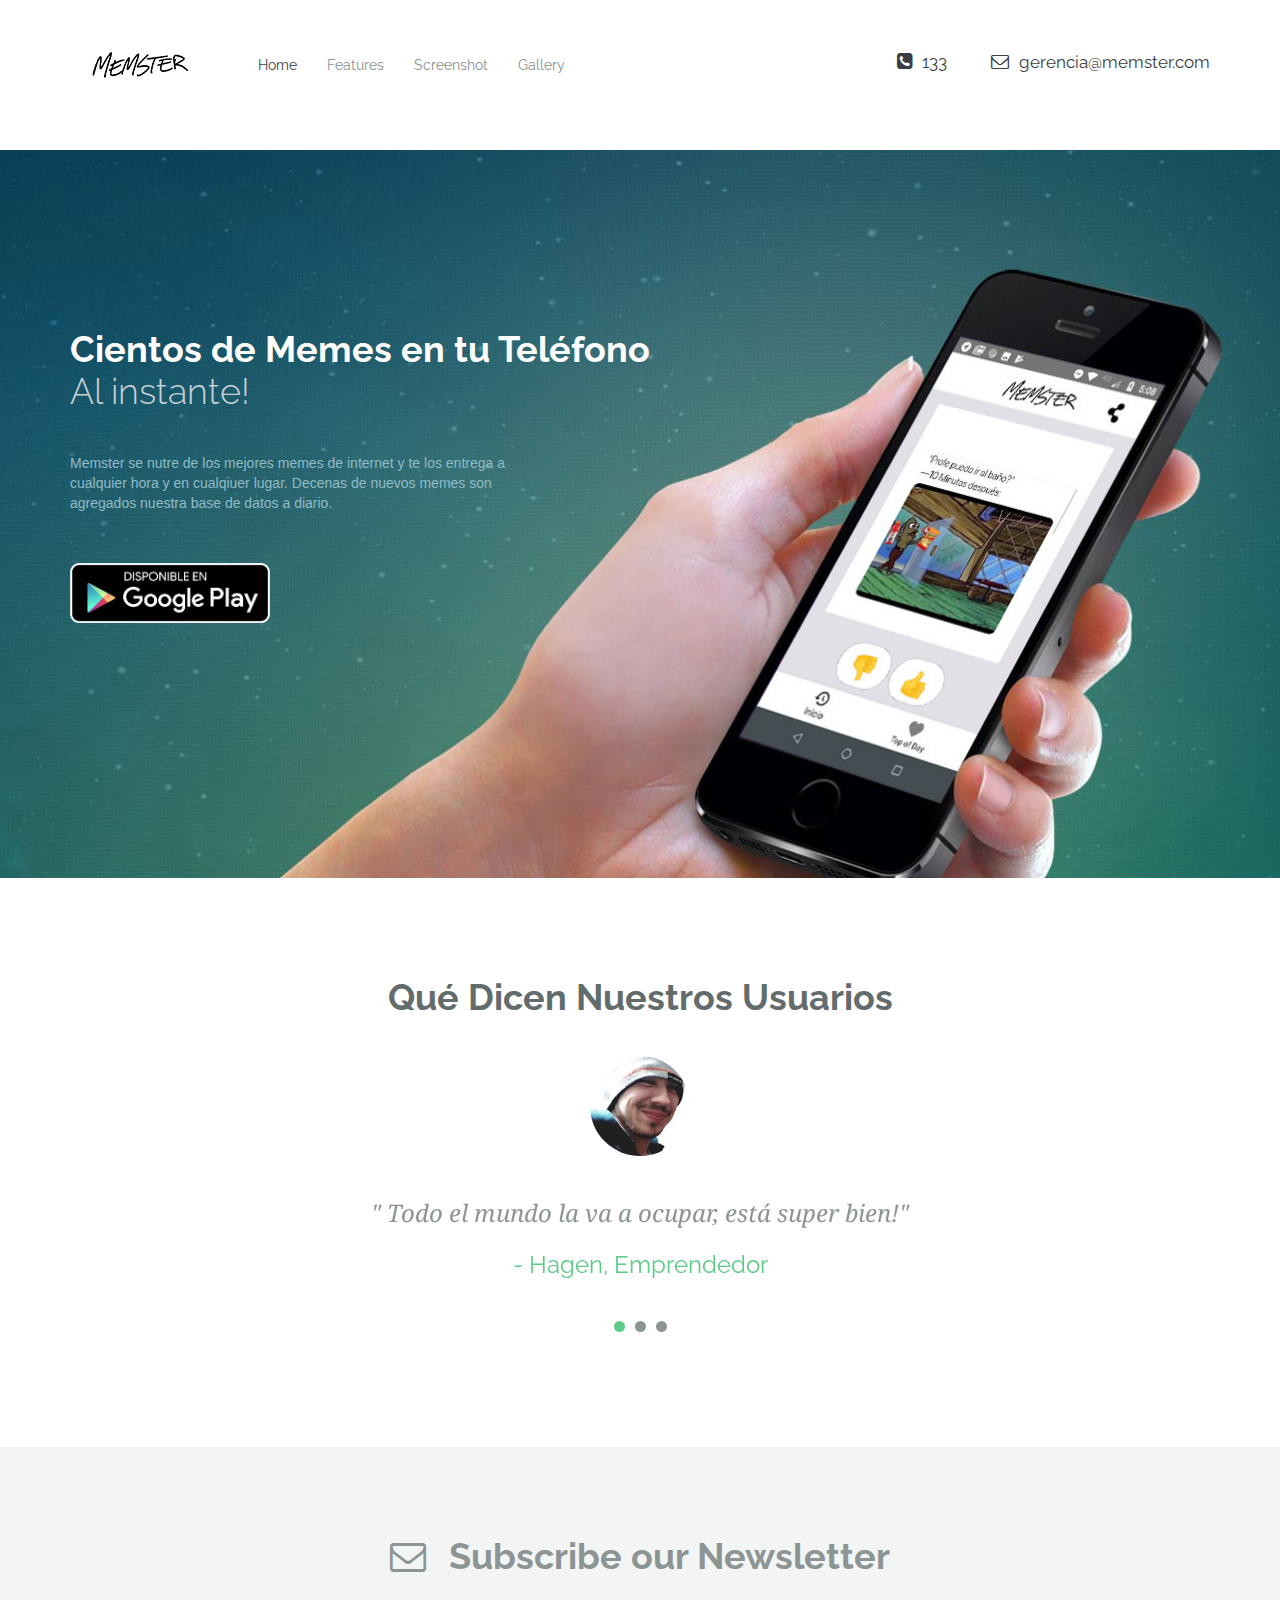
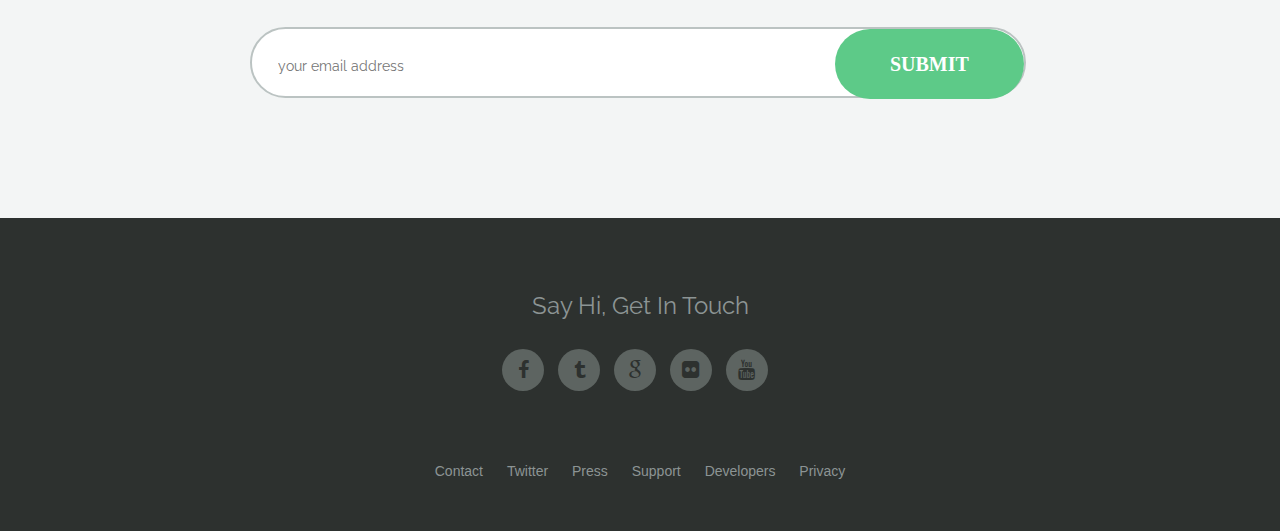
==== index.html @ 55dd0c95 "primer commit" ====
<!DOCTYPE html>
<!--[if lt IE 7]>      <html class="no-js lt-ie9 lt-ie8 lt-ie7"> <![endif]-->
<!--[if IE 7]>         <html class="no-js lt-ie9 lt-ie8"> <![endif]-->
<!--[if IE 8]>         <html class="no-js lt-ie9"> <![endif]-->
<!--[if gt IE 8]><!--> <html class="no-js"> <!--<![endif]-->
    <head>
        <meta charset="utf-8">
        <meta http-equiv="X-UA-Compatible" content="IE=edge">
        <title>Memster - La App de los Tiempos Mejores</title>
        <meta name="description" content="">
        <meta name="viewport" content="width=device-width, initial-scale=1">

        <!-- Place favicon.ico and apple-touch-icon.png in the root directory -->

        <link href='http://fonts.googleapis.com/css?family=Raleway:400,100,300,700,600,500' rel='stylesheet' type='text/css'>
		<link href='http://fonts.googleapis.com/css?family=Droid+Serif:400,400italic,700' rel='stylesheet' type='text/css'>


        <link rel="stylesheet" href="css/slicknav.css">
        <link rel="stylesheet" href="css/owl.theme.css">
        <link rel="stylesheet" href="css/owl.carousel.css">
        <link rel="stylesheet" href="css/owl.transitions.css">
        <link rel="stylesheet" href="css/font-awesome.min.css">
        <link rel="stylesheet" href="css/bootstrap.min.css">
        <link rel="stylesheet" href="css/main.css">
        <link rel="stylesheet" href="css/responsive.css">
        <script src="js/vendor/modernizr-2.6.2.min.js"></script>
    </head>
    <body>
        <!--[if lt IE 7]>
            <p class="browsehappy">You are using an <strong>outdated</strong> browser. Please <a href="http://browsehappy.com/">upgrade your browser</a> to improve your experience.</p>
        <![endif]-->

        <!-- Add your site or application content here -->
         
         <!-- header Start
         ================================================= -->
        
        <section id="header">
            <div class="container">
                <div class="row">
                    <div class="col-md-6">
                        <div class="block-left">
							<nav class="navbar navbar-default" role="navigation">
							  <div class="container-fluid">
								<!-- Brand and toggle get grouped for better mobile display -->
								<div class="navbar-header">
								  <button type="button" class="navbar-toggle collapsed" data-toggle="collapse" data-target="#bs-example-navbar-collapse-1">
									<span class="sr-only">Toggle navigation</span>
									<span class="icon-bar"></span>
									<span class="icon-bar"></span>
									<span class="icon-bar"></span>
								  </button>
								  <div class="nav-logo">
									<a href="#"><img src="img/logo.png" alt="logo"></a>
								  </div>
								</div>

								<!-- Collect the nav links, forms, and other content for toggling -->
								<div class="collapse navbar-collapse" id="bs-example-navbar-collapse-1">
								  <ul class="nav navbar-nav">
									<li class="active"><a href="#">Home <span class="sr-only">(current)</span></a></li>
									<li><a href="#">Features</a></li>
									<li><a href="#">Screenshot</a></li>
									<li><a href="#">Gallery</a></li>
								  </ul>
								</div><!-- /.navbar-collapse -->
							  </div><!-- /.container-fluid -->
							</nav>
                        </div>
                    </div><!-- .col-md-6 -->

                    <div class="col-md-6">
                        <div class="block-right">
                            <div class="contact-area">
                                <ul>
                                    <li><i class="fa fa-phone-square"></i>133</li>
                                    <li><i class="fa fa-envelope-o"></i>gerencia@memster.com</li>
                                </ul>
                            </div>
                        </div>
                    </div><!-- .col-md-6 close -->
                </div><!-- .row close -->
            </div><!-- .container close -->
        </section><!-- #heder close -->

        <!-- Slider Start
        ============================================================== -->

        <section id="slider">
            <div class="container">
                <div class="row">
                    <div class="col-md-12">
                        <div class="block">
                            <div class="slider-text-area">
                                <div class="slider-text">
                                    <h2>Cientos de Memes en tu Teléfono <br></h2> 
                                    <p class="sub-slider-text">Al instante!</p>
                                    <p class="slider-p">Memster se nutre de los mejores memes de internet y te los entrega a <br>
                                    cualquier hora y en cualqiuer lugar. Decenas de nuevos memes son <br>
                                    agregados nuestra base de datos a diario.</p>
                                    
                                    <a href="https://play.google.com/store/apps/details?id=com.memstersa.Memster"><img src="img/disponible-en-google-play-png-3.png" style="max-width: 200px;margin-top: 50px;" class="button"></a>
                                </div>
                            </div>
                        </div>
                    </div><!-- .col-md-12 close -->
                </div><!-- .row close -->
            </div><!-- .container close -->
        </section><!-- #slider close -->

        <!-- testimonial Start
        ============================================================= -->

        <section id="testimonial">
            <div class="container">
                <div class="row">
                    <div class="col-md-12">
                        <div class="block">
                            <div class="testimonial-area">
                                <div class="tm-header">
                                    <h2>Qué Dicen Nuestros Usuarios</h2>
                                </div>
                                <div class="tm-contant">
									<div class="tm-contant-items" id="slide-testimonial">
										<div class="tm-contant-list item">
											<div class="tm-img">
												<img src="img/hagen.jpg" alt="img">
											</div>
											<div class="tm-text">
												<p>" Todo el mundo la va a ocupar, está super bien!" <span>- Hagen, Emprendedor</span></p>
											</div>
										</div>
										<div class="tm-contant-list item">
											<div class="tm-img">
												<img src="img/koke.jpg" alt="img">
											</div>
											<div class="tm-text">
												<p>" La aplicación que todo chileno necesita en su teléfono." <span>- Jorge, Experto en Robótica</span></p>
											</div>
										</div>
										<div class="tm-contant-list item">
											<div class="tm-img">
												<img src="img/pepole-img.png" alt="img">
											</div>
											<div class="tm-text">
												<p>" It’s official – I love this app, I couldn’t be without it now." <span>- Ron Burgundy</span></p>
											</div>
										</div>
									</div>
                                </div>
                            </div>
                        </div>
                    </div><!-- .col-md-12 close -->
                </div><!-- .row close -->
            </div><!-- .container close -->
        </section><!-- #testimonial close -->


        <!-- Submit Start
        ======================================================== -->

        <section id="submit-area">
            <div class="container">
                <div class="row">
                    <div class="col-md-12">
                        <div class="block">
                            <div class="submit-contant">
                                <div class="submit-header">
									<i class="fa fa-envelope-o"></i>
                                    <h3>Subscribe our Newsletter</h3>                                   
                                </div>
								<div class="submit-area">
									<div class="submit-bottom">
										<form action="">
											<input type="text" placeholder="your email address">
											<input type="submit" value="submit">
										</form>
									</div>
								</div>
                            </div>
                        </div>
                    </div><!-- .col-md-12 -->
                </div><!-- .row close -->
            </div><!-- .container close -->
        </section><!-- #submit close -->


        <!-- footer Start
        ====================================================================== -->

        <section id="footer">
            <div class="container">
                <div class="row">
                    <div class="col-md-12">
                        <div class="block">
                            <div class="footer-contant">
                                <h3>Say Hi, Get In Touch</h3>
                                <div class="social-icon">
                                    <a href="#"><i class="fa fa-facebook"></i></a>
                                    <a href="#"><i class="fa fa-tumblr"></i></a>
                                    <a href="#"><i class="fa fa-google"></i></a>
                                    <a href="#"><i class="fa fa-flickr"></i></a>
                                    <a href="#"><i class="fa fa-youtube"></i></a>
                                </div>
                                <div class="support-link">
                                    <ul>
                                        <li><a href="#">Contact</a></li>
                                        <li><a href="#">Twitter</a></li>
                                        <li><a href="#">Press</a></li>
                                        <li><a href="#">Support</a></li>
                                        <li><a href="#">Developers</a></li>
                                        <li><a href="#">Privacy</a></li>
                                    </ul>
                                </div>
                            </div>
                        </div>
                    </div><!-- col-md-12 -->
                </div><!-- .row -->
            </div><!-- .container -->
        </section><!-- #footer -->
















        <script src="//ajax.googleapis.com/ajax/libs/jquery/1.10.2/jquery.min.js"></script>
        <script>window.jQuery || document.write('<script src="js/vendor/jquery-1.10.2.min.js"><\/script>')</script>
        <script src="js/owl.carousel.min.js"></script>
        <script src="js/bootstrap.min.js"></script>
        <script src="js/plugins.js"></script>
        <script src="js/main.js"></script>

        <!-- Google Analytics: change UA-XXXXX-X to be your site's ID. -->
        <script>
            (function(b,o,i,l,e,r){b.GoogleAnalyticsObject=l;b[l]||(b[l]=
            function(){(b[l].q=b[l].q||[]).push(arguments)});b[l].l=+new Date;
            e=o.createElement(i);r=o.getElementsByTagName(i)[0];
            e.src='//www.google-analytics.com/analytics.js';
            r.parentNode.insertBefore(e,r)}(window,document,'script','ga'));
            ga('create','UA-XXXXX-X');ga('send','pageview');
        </script>
    </body>
</html>
---- css/main.css ----
/*! HTML5 Boilerplate v4.3.0 | MIT License | http://h5bp.com/ */

/*
 * What follows is the result of much research on cross-browser styling.
 * Credit left inline and big thanks to Nicolas Gallagher, Jonathan Neal,
 * Kroc Camen, and the H5BP dev community and team.
 */

/* ==========================================================================
   Base styles: opinionated defaults
   ========================================================================== */

html,
button,
input,
select,
textarea {
    color: #222;
}

html {
    font-size: 1em;
    line-height: 1.4;
}

/*
 * Remove text-shadow in selection highlight: h5bp.com/i
 * These selection rule sets have to be separate.
 * Customize the background color to match your design.
 */

::-moz-selection {
    background: #b3d4fc;
    text-shadow: none;
}

::selection {
    background: #b3d4fc;
    text-shadow: none;
}

/*
 * A better looking default horizontal rule
 */

hr {
    display: block;
    height: 1px;
    border: 0;
    border-top: 1px solid #ccc;
    margin: 1em 0;
    padding: 0;
}

/*
 * Remove the gap between images, videos, audio and canvas and the bottom of
 * their containers: h5bp.com/i/440
 */

audio,
canvas,
img,
video {
    vertical-align: middle;
}

/*
 * Remove default fieldset styles.
 */

fieldset {
    border: 0;
    margin: 0;
    padding: 0;
}

/*
 * Allow only vertical resizing of textareas.
 */

textarea {
    resize: vertical;
}

/* ==========================================================================
   Browse Happy prompt
   ========================================================================== */

.browsehappy {
    margin: 0.2em 0;
    background: #ccc;
    color: #000;
    padding: 0.2em 0;
}

/* ==========================================================================
   Author's custom styles
   ========================================================================== */

















/* ==========================================================================
   Helper classes
   ========================================================================== */

/*
 * Image replacement
 */

.ir {
    background-color: transparent;
    border: 0;
    overflow: hidden;
    /* IE 6/7 fallback */
    *text-indent: -9999px;
}

.ir:before {
    content: "";
    display: block;
    width: 0;
    height: 150%;
}

/*
 * Hide from both screenreaders and browsers: h5bp.com/u
 */

.hidden {
    display: none !important;
    visibility: hidden;
}

/*
 * Hide only visually, but have it available for screenreaders: h5bp.com/v
 */

.visuallyhidden {
    border: 0;
    clip: rect(0 0 0 0);
    height: 1px;
    margin: -1px;
    overflow: hidden;
    padding: 0;
    position: absolute;
    width: 1px;
}

/*
 * Extends the .visuallyhidden class to allow the element to be focusable
 * when navigated to via the keyboard: h5bp.com/p
 */

.visuallyhidden.focusable:active,
.visuallyhidden.focusable:focus {
    clip: auto;
    height: auto;
    margin: 0;
    overflow: visible;
    position: static;
    width: auto;
}

/*
 * Hide visually and from screenreaders, but maintain layout
 */

.invisible {
    visibility: hidden;
}

/*
 * Clearfix: contain floats
 *
 * For modern browsers
 * 1. The space content is one way to avoid an Opera bug when the
 *    `contenteditable` attribute is included anywhere else in the document.
 *    Otherwise it causes space to appear at the top and bottom of elements
 *    that receive the `clearfix` class.
 * 2. The use of `table` rather than `block` is only necessary if using
 *    `:before` to contain the top-margins of child elements.
 */

.clearfix:before,
.clearfix:after {
    content: " "; /* 1 */
    display: table; /* 2 */
}

.clearfix:after {
    clear: both;
}

/*
 * For IE 6/7 only
 * Include this rule to trigger hasLayout and contain floats.
 */

.clearfix {
    *zoom: 1;
}

/* ==========================================================================
   EXAMPLE Media Queries for Responsive Design.
   These examples override the primary ('mobile first') styles.
   Modify as content requires.
   ========================================================================== */

@media only screen and (min-width: 35em) {
    /* Style adjustments for viewports that meet the condition */
}

@media print,
       (-o-min-device-pixel-ratio: 5/4),
       (-webkit-min-device-pixel-ratio: 1.25),
       (min-resolution: 120dpi) {
    /* Style adjustments for high resolution devices */
}

/* ==========================================================================
   Print styles.
   Inlined to avoid required HTTP connection: h5bp.com/r
   ========================================================================== */

@media print {
    * {
        background: transparent !important;
        color: #000 !important; /* Black prints faster: h5bp.com/s */
        box-shadow: none !important;
        text-shadow: none !important;
    }

    a,
    a:visited {
        text-decoration: underline;
    }

    a[href]:after {
        content: " (" attr(href) ")";
    }

    abbr[title]:after {
        content: " (" attr(title) ")";
    }

    /*
     * Don't show links for images, or javascript/internal links
     */

    .ir a:after,
    a[href^="javascript:"]:after,
    a[href^="#"]:after {
        content: "";
    }

    pre,
    blockquote {
        border: 1px solid #999;
        page-break-inside: avoid;
    }

    thead {
        display: table-header-group; /* h5bp.com/t */
    }

    tr,
    img {
        page-break-inside: avoid;
    }

    img {
        max-width: 100% !important;
    }

    @page {
        margin: 0.5cm;
    }

    p,
    h2,
    h3 {
        orphans: 3;
        widows: 3;
    }

    h2,
    h3 {
        page-break-after: avoid;
    }
}

/*

1) Common Css
2) header
3) slider
4) Service
5) contant
6) Gallery
7) Contant-2
8) testimonial
9) Submit
10) footer

*/

/*=========================
    1) Common Css Start
===========================*/

a, a:active, a:focus, a:active {text-decoration:none !important}
img {max-width:100%}
h1, h2, h3, h4, h5, h6 {font-weight:normal;margin:0 0 15px;}
.clearfix{clear: both}

/*=========================
     Common Css End
===========================*/

/*=========================
	2)header Start
===========================*/

#header{padding: 40px 0px}
.block-left{}

#header .block-right{}
.contact-area{text-align: right; margin-top: 10px;}
.contact-area ul{margin: 0px; padding: 0px; list-style: none;}
.contact-area ul li{display: inline-block; margin-left: 40px; color:#3C3D42; font-size: 17px; font-family: 'Raleway', sans-serif; font-weight: 400px; }
.contact-area ul li i{margin-right: 10px; font-size: 18px; }


.nav-logo{margin-right: 30px; margin-top: 12px}
.navbar-default{background: none; border: none;}
.navbar-default .navbar-nav > li > a{ color:#8B9090;font-family: 'Raleway', sans-serif; font-weight: 400px; font-size: 14px;}
.navbar-default .navbar-nav > .active > a, .navbar-default .navbar-nav > .active > a:hover, .navbar-default .navbar-nav > .active > a:focus{background: none; color:#3C3D42}



/*=========================
	header close
===========================*/

/*=========================
	3) slider Start
===========================*/

#slider{background: url(../img/slider.jpg) no-repeat; background-size: cover; background-position: center center; padding-bottom: 255px;padding-top: 180px;}
#slider .block{}
#slider .block h2{color: #fff;font-family: 'Raleway', sans-serif; font-weight: 700; margin:0px; font-size: 36px}
.slider-text-area{}
.sub-slider-text{margin: 0px; font-size: 36px; color:#C7D0D5;font-family: 'Raleway', sans-serif; font-weight: 300;line-height: 43px;}
.slider-p{margin: 0px; color:#90BBC5; font-size: 14px;padding-top: 40px}
.edit-button-1{background: none; border: 3px solid #91B1B5;  color: #FFF; font-family: 'Raleway', sans-serif; font-weight: 700; border-radius: 30px;padding: 10px 52px; display: block; overflow: heidden; margin-top: 50px}
.edit-button-1:hover{background: none; color: #fff; border: 3px solid #91B1B5;}

/*=========================
	  slider close
===========================*/

/*=========================
	4) Service Start
===========================*/

#service{ padding: 96px 0px;}
#service .block-top{text-align: center;}
#service .service-header{margin: 0px}
#service .service-header h1{color:#636C6C; font-size: 36px; font-family: 'Raleway', sans-serif; font-weight: 700; }
#service .service-header p{color:#AFB8B8; font-size: 16px; font-family: 'Raleway', sans-serif; font-weight: 400; line-height: 24px}

/*=========================
	  Service closes
===========================*/

/*=========================
	5) contant Start
===========================*/

#contant-1{background: #F2F9FE;padding: 80px 0px}
.block-left{}
.contant-1-text-area{padding-top: 80px}
.contant-1-head:after{background: #949C9C;
content: "";
height: 2px;
position: absolute;
width: 102px;}
.contant-1-head h1{ font-size: 36px;font-family: 'Raleway', sans-serif; font-weight: 700;color: #5DCA88;}
.contant-1-text{padding-top: 40px}
.contant-1-text h2{color:#8C9494; font-size: 35px; font-family: 'Raleway', sans-serif; font-weight: 400; padding-bottom: 25px}
.contant-1-text p{color:#ABB2B4; font-size: 16px; font-family: 'Raleway', sans-serif; font-weight: 400; margin:0px;}
.edit-button-2{background: none; border: 3px solid #AAB2B5; border-radius: 30px; color: #636c6c;padding: 8px 50px;font-size: 21px;font-family: 'Raleway', sans-serif; font-weight: 700; margin-top: 50px}
.edit-button-2:hover{background: none;border: 3px solid #AAB2B5; color: #636c6c;}
#contant-1 .block-right{ text-align: center}
#contant-1 .block-right-img{}
#contant-1 .block-right-img img{}

/*=========================
		contant close
===========================*/

/*=========================
	6) Gallery Start
===========================*/

#gallery{padding-top: 100px ; padding-bottom: 120px}
.block-top{}
.gallery-area{text-align: center;}
.gallery-area h1{font-size: 36px; color:#636C6C; font-family: 'Raleway', sans-serif; font-weight: 700; margin: 0px; }
.gallery-area p{color: #AFB8B8; font-size: 16px; font-family: 'Raleway', sans-serif; font-weight: 400; margin: 0px; padding-top:24px }
#gallery .block-bottom{text-align: center;padding-top: 50px;}
.gallery-list{}
.gallery-items{}
.gallery-img{}
.gallery-items-text{}
.gallery-items-text p{color: #9ea5a5; font-size: 14px; margin: 0; padding-top: 45px;font-family: 'Raleway', sans-serif; font-weight: 400;}
#gallery .owl-carousel .owl-controls{left: 0; margin-top: -40px; position: absolute; text-align: left; top: 50%; 
width: 100%;}
#gallery .owl-carousel .owl-controls .owl-buttons{}
#gallery .owl-carousel .owl-controls .owl-buttons div{color: #9fa9a9;font-size: 50px; display: inline-block}
#gallery .owl-carousel .owl-controls .owl-buttons div.owl-prev{margin-left: 0px;}
#gallery .owl-carousel .owl-controls .owl-buttons div.owl-next{position: absolute;right: 0px;}
#gallery .owl-carousel .owl-controls .owl-buttons div i{}
#gallery .owl-carousel .owl-controls .owl-buttons div i.fa-angle-left{}
#gallery .owl-carousel .owl-controls .owl-buttons div i.fa-angle-right{}
#owl-demo .item{margin: 3px; padding: 30px;}
#owl-demo .item img{display: block;width: 100%;height: auto;}

/*=========================
	 Gallery close
===========================*/

/*=========================
	7) Contant-2 Start
===========================*/

#contant-2{background: #F2F9FE;padding: 80px 0px}
#contant-2 .block-left{}
.contant-2-img{}
#contant-2 .block-right{}
.contant-2-text-area{padding-top: 102px;}
.contant-2-text-area:{}
.contant-2-header:after{background: #949C9C;
content: "";
height: 2px;
position: absolute;
width: 102px;}
.contant-2-header h1{font-size: 36px;font-family: 'Raleway', sans-serif; font-weight: 700;color: #5DCA88;}
.contant-2-text{padding-top: 40px}
.contant-2-text h2{color:#8C9494; font-size: 35px; font-family: 'Raleway', sans-serif; font-weight: 400; padding-bottom: 25px}
.contant-2-text p{color:#ABB2B4; font-size: 16px; font-family: 'Raleway', sans-serif; font-weight: 400; margin:0px;}
.edit-button-3{background: none; border: 3px solid #AAB2B5; border-radius: 30px; color: #636c6c;padding: 8px 50px;font-size: 21px;font-family: 'Raleway', sans-serif; font-weight: 700; margin-top: 50px}
.edit-button-3:hover{background: none;border: 3px solid #AAB2B5; color: #636c6c;}

/*=========================
	 Contant-2 close
===========================*/

/*=========================
	8) testimonial Start
===========================*/

#testimonial{text-align: center;padding-bottom: 110px;padding-top: 100px;}
#testimonial .block{}
.testimonial-area{}
.tm-header{}
.tm-header h2{font-size: 36px;font-family: 'Raleway', sans-serif; font-weight: 700;color:#636C6C; margin: 0px; padding-bottom: 38px}
.tm-contant{}
.tm-contant-items{}
.tm-contant-list{}
.tm-img{}
.tm-img img{border-radius: 500px;margin: 0 auto;width: 100px; height: 100px;}
.tm-text{}
.tm-text p{color:#8C9494; font-family: 'Droid Serif', serif; font-weight:400; font-style: italic; font-size: 24px; line-height: 24px;margin: 0;padding-bottom: 40px;padding-top: 45px;}
.tm-text p span{font-style: normal; display: block; color: #5DCA88;font-family: 'Raleway', sans-serif; font-weight: 400; padding-top: 28px }
#testimonial .owl-carousel .owl-controls{}
#testimonial .owl-carousel .owl-controls .owl-pagination{text-align: center}
#testimonial .owl-carousel .owl-controls .owl-pagination div{background:#8c9494;
border-radius: 500px;
display: inline-block;
height: 11px;
margin: 0 5px;
width: 11px;}
#testimonial .owl-carousel .owl-controls .owl-pagination  div.active{background: #5DCA88}

/*=========================
	 testimonial CLOSE
===========================*/

/*=========================
	9) Submit Start
===========================*/

#submit-area{ background: #F3F5F5; padding-top: 90px; padding-bottom: 120px}
#submit-area .block{}
.submit-contant{}
.submit-header{text-align: center; padding-bottom: 50px; }
.submit-header i{ font-size: 36px; margin-right: 20px; color: #8C9494;}
.submit-header h3{color:#8C9494; font-size: 36px; font-family: 'Raleway', sans-serif; font-weight: 700; display: inline}
.submit-area{margin-left: 180px;}
.submit-bottom{border: 2px solid #BBC3C2; float: left;  border-radius: 40px;height: 71px; background: #FFFFFF}
.submit-bottom form{}
.submit-bottom form input[type=text]{border: medium none;
height: 56px;
margin-left: 24px;
font-size: 14px; color:#8C9494; font-family: 'Raleway', sans-serif; font-weight: 400;
background: #FFFFFF; width: 555px;}
.submit-bottom form input[type=submit]{border: none; padding: 21px 55px; background: #5DCA88; color:#fff; font-size: 20px;font-family: 'Proxima Nova Regular'; font-weight: 700; text-transform: uppercase;border-radius: 40px;}
	
/*=========================
	 Submit CLOSE
===========================*/

/*=========================
	9) footer Start
===========================*/

#footer{background: #2D312F;text-align: center; padding-top: 75px; padding-bottom: 50px;}
#footer .block{}
.footer-contant{}
.footer-contant h3{color:#8C9494; font-size: 24px; font-family: 'Raleway', sans-serif; font-weight: 400;margin: 0px; padding-bottom: 30px;}
.social-icon{}
.social-icon a{margin-right: 10px;}
.social-icon a i{background: #5d6461;
border-radius: 500px;
color: #2d312f;
font-size: 20px;
height: 42px;
padding-top: 11px;
width: 42px;}
.support-link{padding-top: 70px;}
.support-link ul{margin:0px; padding: 0px; list-style: none;}
.support-link ul li{display: inline-block; padding: 0px 10px}
.support-link ul li a{display: inline-block; color: #8C9494; font-size: 14px}

/*=========================
	 footer CLOSE
===========================*/


#service .block-bottom{}
#service .service-tab{}
#service .service-tab ul{float: left;list-style: outside none none;padding: 0;margin-right: 150px;}
#service .service-tab ul li{ border-right: 1px solid #DBE2E2;}
#service .service-tab ul li a{color: #9FA9A9; padding-top: 23px; padding-bottom: 17px;font-size: 20px; font-family: 'Raleway', sans-serif; font-weight: 400;display: block; padding-right: 60px}
#service .service-tab ul li a i{font-size: 45px; margin-right: 40px; position: relative;top: 10px;}
#service .service-tab ul li a:hover{border-right: 10px solid #5DCA88;padding-right: 50px}
#service .service-tab ul li a:hover i{color: #5DCA88}

.edit-tab{overflow: hidden;}
.edit-tab h1{color: #636C6C; font-size: 24px; font-family: 'Raleway', sans-serif; font-weight: 700; margin: 0px;margin: 0px;padding-bottom: 30px; padding-top:50px;}
.edit-tab p{color:#AFB8B8; font-size: 16px;font-family: 'Raleway', sans-serif; font-weight: 400; line-height: 24px;margin: 0px;}

.edit-tab-content{padding-top: 30px}
.teb-icon-edit{ height: 170px;width: 170px; margin: 0 auto; color:#5DCA88;}
.teb-icon-edit i{font-size: 170px}
---- css/responsive.css ----
/*		Default Layout: 992px. 
		Gutters: 24px.
		Outer margins: 48px.
		Leftover space for scrollbars @1024px: 32px.
-------------------------------------------------------------------------------
cols    1     2      3      4      5      6      7      8      9      10
px      68    160    252    344    436    528    620    712    804    896    */

@media (max-width: 767px) {

.submit-bottom form input[type=text]{}

}



/*		Tablet Layout: 768px.
		Gutters: 24px.
		Outer margins: 28px.
		Inherits styles from: Default Layout.
-----------------------------------------------------------------
cols    1     2      3      4      5      6      7      8
px      68    160    252    344    436    528    620    712    */

@media only screen and (min-width: 768px) and (max-width: 991px) {
	
	
	#header .block-right{}
	.contact-area{text-align: center}
	#service .service-header p{font-size: 15px}
	.submit-bottom form input[type=text]{width: 200px;}
	#service .service-tab ul{margin-right: 50px;}
	.edit-tab h1{padding-bottom: 10px; padding-top:0px;font-size: 22px;}
	#service .service-tab ul li a{font-size: 15px;}
	#contant-1 .block-right-img{ padding-top: 45px;}
	.gallery-area p{font-size: 15px;}
	.contant-2-img{text-align: center}
	
}



/*		Mobile Layout: 320px.
		Gutters: 24px.
		Outer margins: 34px.
		Inherits styles from: Default Layout.
---------------------------------------------
cols    1     2      3
px      68    160    252    */

@media only screen and (max-width: 767px) {

.contact-area{text-align: center}
.submit-bottom form input[type=text]{width: 200px;}
#service .service-tab ul{margin-right: 50px;}
.edit-tab h1{padding-bottom: 10px; padding-top:0px;font-size: 22px;}
#service .service-tab ul li a{font-size: 15px;padding-right: 20px;}
#service .service-tab ul li a i{margin-right: 10px}
#service .service-tab ul li a:hover{padding-right: 0px}
#contant-1 .block-right-img{ padding-top: 45px;}
.gallery-area p{font-size: 15px;}
.contant-2-img{text-align: center}
#service .service-header p{font-size:14px}

.submit-area{margin-left: 28px}
.submit-header h3, .gallery-area h1, #service .service-header h1{font-size: 25px}
.contant-1-head h1, .contant-2-header h1{font-size: 25px}
.tm-header h2{font-size: 25px}
.submit-area{margin-left: 0px}
.submit-bottom form input[type="submit"]{display:block}
.submit-bottom form input[type=text]{margin-right: 34px;margin-top: 7px;}
.submit-bottom form input[type="submit"]{display: block;margin-top: 20px;}
#service .service-tab ul{float:none}
#service .service-tab ul{margin-right: 0;}
.support-link ul li{padding:10px;}
.social-icon a{margin-right:5px}

}



/*		Wide Mobile Layout: 480px.
		Gutters: 24px.
		Outer margins: 22px.
		Inherits styles from: Default Layout, Mobile Layout.
------------------------------------------------------------
cols    1     2      3      4      5
px      68    160    252    344    436    */

@media only screen and (min-width: 480px) and (max-width: 767px) {

.contact-area{text-align: center}
.submit-bottom form input[type=text]{margin-right: 34px;margin-top: 7px;width: 330px;}
.submit-bottom form input[type="submit"]{display: block;margin-top: 20px;}
#service .service-tab ul{float:left}
#service .service-tab ul{margin-right: 50px;}
.edit-tab h1{padding-bottom: 10px; padding-top:0px;font-size: 22px;}
#service .service-tab ul li a{font-size: 15px;padding-right: 20px;}
#service .service-tab ul li a i{margin-right: 10px}
#service .service-tab ul li a:hover{padding-right: 0px}
#contant-1 .block-right-img{ padding-top: 45px;}
.gallery-area p{font-size: 15px;}
.contant-2-img{text-align: center}
#service .service-header p{font-size:14px}
.submit-area{margin-left: 28px}
.submit-header h3, .gallery-area h1, #service .service-header h1{font-size: 30px}
.contant-1-head h1, .contant-2-header h1{font-size: 30px}
}


/*	Retina media query.
	Overrides styles for devices with a 
	device-pixel-ratio of 2+, such as iPhone 4.
-----------------------------------------------    */

@media 
	only screen and (-webkit-min-device-pixel-ratio: 2),
	only screen and (min-device-pixel-ratio: 2) {
	
	
	
}
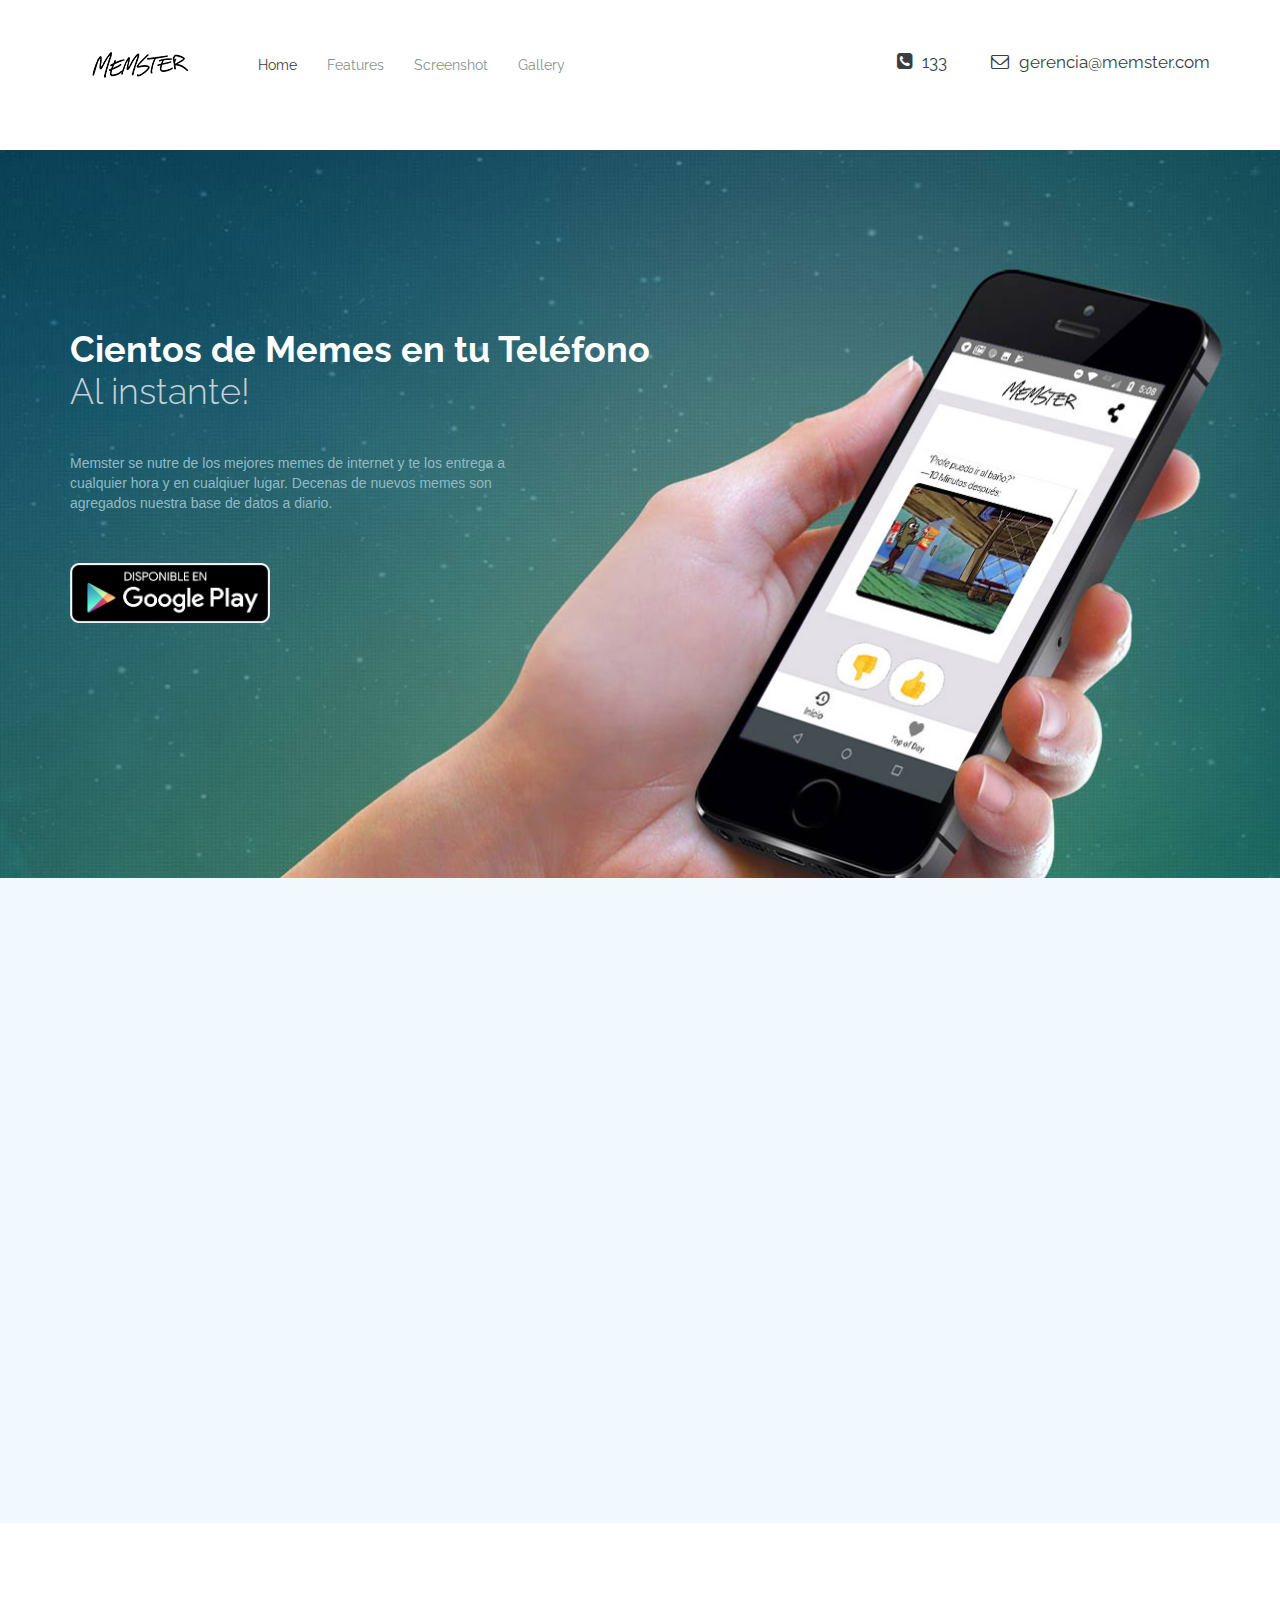
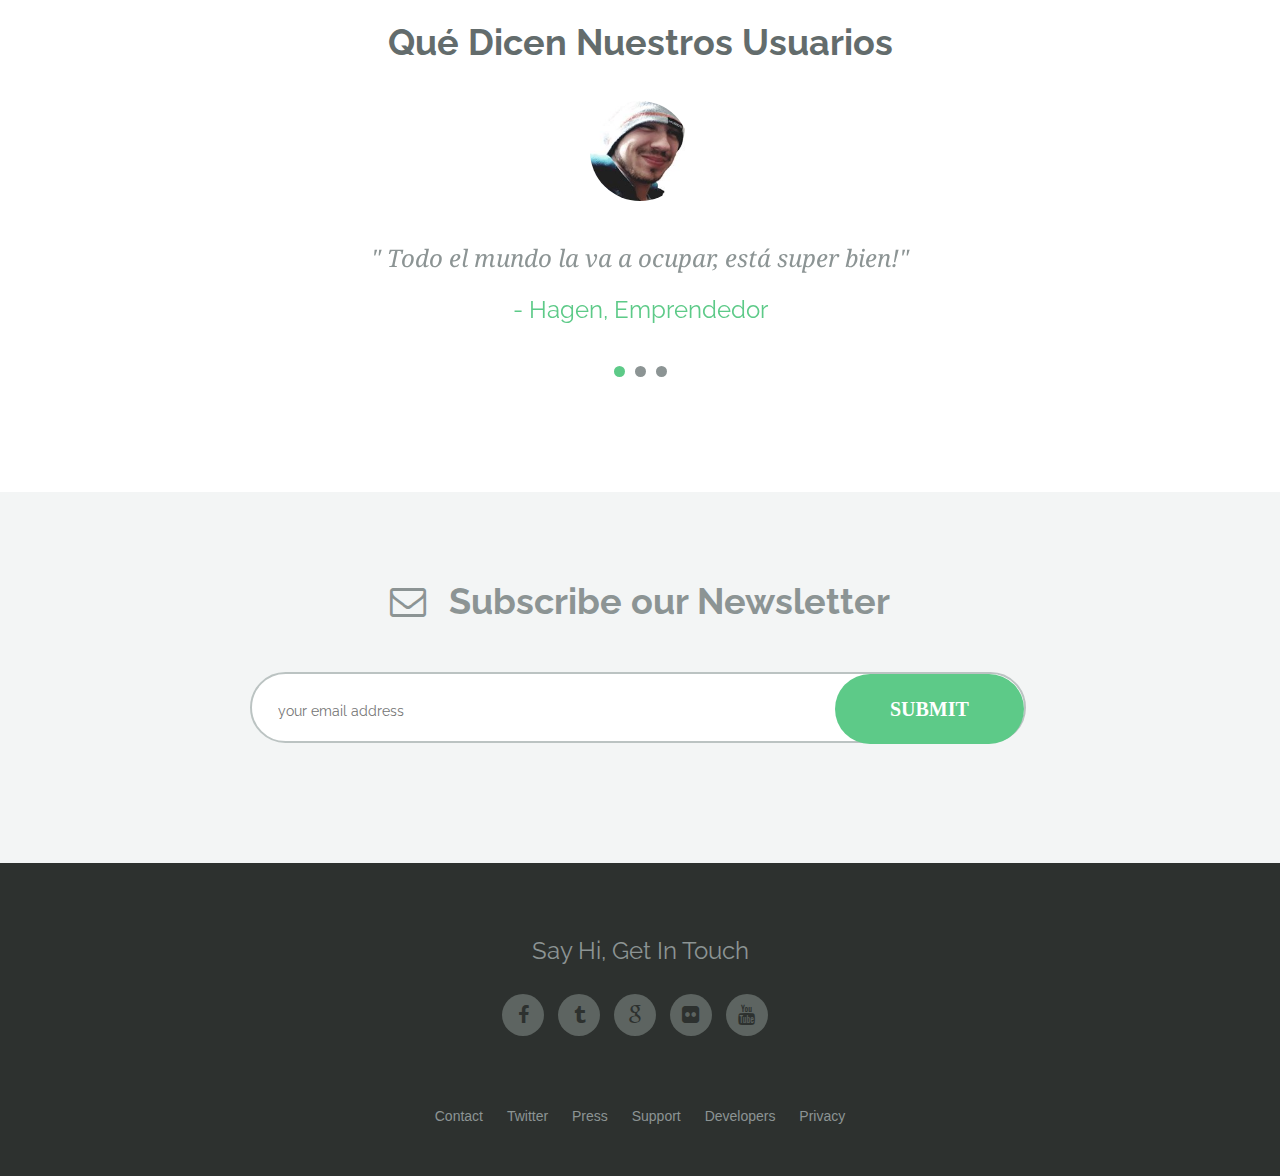
==== commit 94ddc4f4: "agrega video" ====
--- a/index.html
+++ b/index.html
@@ -100,7 +100,7 @@
                                     cualquier hora y en cualqiuer lugar. Decenas de nuevos memes son <br>
                                     agregados nuestra base de datos a diario.</p>
                                     
-                                    <a href="https://play.google.com/store/apps/details?id=com.memstersa.Memster"><img src="img/disponible-en-google-play-png-3.png" style="max-width: 200px;margin-top: 50px;" class="button"></a>
+                                    <a href="https://play.google.com/store/apps/details?id=com.memster.memsterapp"><img src="img/disponible-en-google-play-png-3.png" style="max-width: 200px;margin-top: 50px;" class="button"></a>
                                 </div>
                             </div>
                         </div>
@@ -108,6 +108,25 @@
                 </div><!-- .row close -->
             </div><!-- .container close -->
         </section><!-- #slider close -->
+
+        <!-- contant-1 start
+        ===================================================== -->
+
+        <section id="contant-1">
+            <div class="container">
+                <div class="row">
+                    <div class="col-md-12">
+                        <div class="block-top">
+                            <div class="gallery-area">
+                                <div class="block">
+                                    <iframe width="720" height="480" src="https://www.youtube.com/embed/JGRuF9wOwHE" frameborder="0" allow="accelerometer; autoplay; encrypted-media; gyroscope; picture-in-picture" allowfullscreen></iframe>    
+                                </div>
+                            </div>
+                        </div>
+                    </div><!-- .col-md-6 close -->
+                </div><!-- .row close -->
+            </div><!-- .container close -->
+        </section><!-- #contant-1 close -->
 
         <!-- testimonial Start
         ============================================================= -->
@@ -141,10 +160,10 @@
 										</div>
 										<div class="tm-contant-list item">
 											<div class="tm-img">
-												<img src="img/pepole-img.png" alt="img">
+												<img src="img/haitiano.jpg" alt="img">
 											</div>
 											<div class="tm-text">
-												<p>" It’s official – I love this app, I couldn’t be without it now." <span>- Ron Burgundy</span></p>
+												<p>" Super huit - Deux sur cinq cent, quatre sur mille." <span>- Inmigrante Haitiano</span></p>
 											</div>
 										</div>
 									</div>
--- a/css/main.css
+++ b/css/main.css
@@ -572,5 +572,3 @@
 
 
 
-
-
